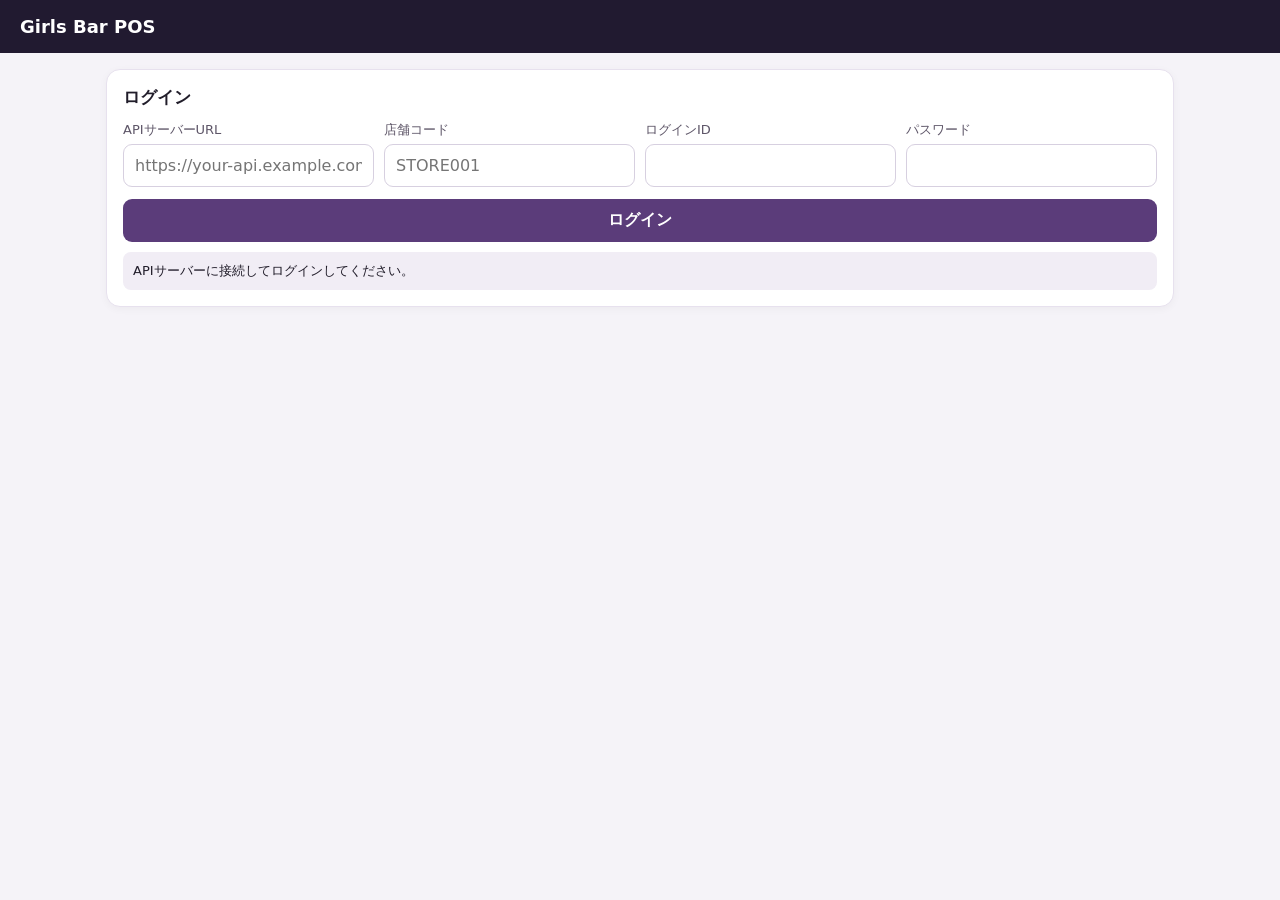
==== frontend/index.html @ 0dfa1655 "Add basic master registration controls to POS UI" ====
<!doctype html>
<html lang="ja">
<head>
<meta charset="utf-8"><meta name="viewport" content="width=device-width,initial-scale=1,viewport-fit=cover">
<meta name="theme-color" content="#171323"><title>Girls Bar POS</title>
<style>
:root{font-family:system-ui,-apple-system,"Noto Sans JP",sans-serif;color:#211d2a;background:#f5f3f8}
*{box-sizing:border-box}body{margin:0}header{background:#211a30;color:white;padding:16px 20px;display:flex;justify-content:space-between;align-items:center}
main{max-width:1100px;margin:auto;padding:16px}.panel{background:white;border:1px solid #e7e1ee;border-radius:14px;padding:16px;margin:0 0 14px;box-shadow:0 2px 8px #2113230a}
h1{font-size:18px;margin:0}h2{font-size:17px;margin:0 0 12px}.muted{color:#777181;font-size:13px}
input,select,button{font:inherit;border-radius:9px;padding:11px;border:1px solid #d7d0e0;min-width:0;width:100%}
button{background:#5b3c7a;color:white;border:0;font-weight:650;cursor:pointer}button.secondary{background:#eee9f3;color:#342640}button:disabled{opacity:.45}
.grid{display:grid;grid-template-columns:repeat(auto-fit,minmax(190px,1fr));gap:10px}.row{display:flex;gap:8px;align-items:center}.row>*{flex:1}.tables{display:grid;grid-template-columns:repeat(auto-fill,minmax(125px,1fr));gap:10px}
.table{background:#f2edf7;color:#2c2137;border:1px solid #ded3e9;min-height:90px}.table.occupied{background:#fcebdc;border-color:#f1c99e}.table.checkout{background:#e5efff;border-color:#b7cfee}
.actions{display:flex;gap:8px;flex-wrap:wrap}.actions button{width:auto;flex:1;min-width:130px}.hidden{display:none!important}.status{padding:10px;border-radius:8px;background:#f1edf5;white-space:pre-wrap;font-size:13px;margin-top:10px}.danger{color:#a12b35}
label{display:block;font-size:13px;color:#5e5668;margin-bottom:5px}
@media(min-width:720px){.two{display:grid;grid-template-columns:1fr 1fr;gap:14px}}
</style></head>
<body>
<header><h1>Girls Bar POS</h1><button id="logout" class="secondary hidden" style="width:auto">ログアウト</button></header>
<main>
<section id="login" class="panel"><h2>ログイン</h2><div class="grid">
<div><label>APIサーバーURL</label><input id="apiurl" placeholder="https://your-api.example.com"></div><div><label>店舗コード</label><input id="store" autocomplete="organization" placeholder="STORE001"></div>
<div><label>ログインID</label><input id="loginid" autocomplete="username"></div>
<div><label>パスワード</label><input id="password" type="password" autocomplete="current-password"></div>
</div><button id="loginbtn" style="margin-top:12px">ログイン</button><div id="loginmsg" class="status">APIサーバーに接続してログインしてください。</div></section>
<div id="app" class="hidden">
<section class="panel"><div class="row"><div><h2>卓管理</h2><div class="muted">卓を選択して着席・会計へ進みます。</div></div><button id="refresh" class="secondary">更新</button></div><div id="tables" class="tables"></div></section>
<div class="two">
<section class="panel"><h2>店舗マスター登録（オーナー・店長）</h2><div class="grid">
<div><label>卓名</label><input id="newtable" placeholder="A卓"><button id="addtable" style="margin-top:6px">卓を追加</button></div>
<div><label>キャストコード</label><input id="castcode" placeholder="C001"><label>キャスト名</label><input id="castname"><label>時給</label><input id="castwage" type="number" min="0"><button id="addcast" style="margin-top:6px">キャストを追加</button></div>
<div><label>商品名</label><input id="prodname"><label>販売価格</label><input id="prodprice" type="number" min="0"><label>バック率（%）</label><input id="prodrate" type="number" min="0" max="100" value="0"><button id="addproduct" style="margin-top:6px">商品を追加</button></div>
<div><label>セット名</label><input id="setname"><label>時間（分）</label><input id="setminutes" type="number" min="1" value="60"><label>料金</label><input id="setprice" type="number" min="0"><button id="addmenu" style="margin-top:6px">セットを追加</button></div>
</div></section>
<section class="panel"><h2>着席登録</h2><div class="grid"><div><label>卓ID</label><input id="tableid" type="number" min="1"></div><div><label>人数</label><input id="people" type="number" min="1" value="1"></div></div><button id="seat" style="margin-top:10px">着席開始</button></section>
<section class="panel"><h2>セット・延長</h2><label>営業セッションID</label><input id="sessionid" type="number" min="1"><label style="margin-top:8px">セットメニュー</label><select id="setmenu"></select><button id="addset" style="margin-top:10px">セットを登録</button></section>
</div>
<section class="panel"><h2>商品注文</h2><div class="grid"><div><label>営業セッションID</label><input id="ordersession" type="number" min="1"></div><div><label>商品</label><select id="product"></select></div><div><label>数量</label><input id="quantity" type="number" min="0.001" step="0.001" value="1"></div><div><label>バック配分先</label><select id="cast" multiple size="3"></select><div class="muted">複数選択時は均等配分（初期UI）</div></div></div><button id="order" style="margin-top:10px">注文登録</button></section>
<section class="panel"><h2>会計</h2><div class="grid"><div><label>営業セッションID</label><input id="billsession" type="number" min="1"></div><div><label>決済方法</label><select id="method"><option value="cash">現金</option><option value="credit_card">クレジットカード</option><option value="qr">QR決済</option><option value="electronic_money">電子マネー</option><option value="transfer">振込</option><option value="other">その他</option></select></div><div><label>支払金額</label><input id="payamount" type="number" min="0.01" step="0.01"></div></div><div class="actions" style="margin-top:10px"><button id="bill" class="secondary">会計金額確認</button><button id="pay">入金登録</button></div></section>
<section class="panel"><h2>給与確定</h2><div class="grid"><div><label>対象日</label><input id="payrolldate" type="date"></div><div><label>キャスト</label><select id="payrollcast"></select></div></div><button id="confirmPayroll" style="margin-top:10px">給与を計算・確定</button><div class="muted">退勤済みの勤務時間と商品バックを集計します。割増賃金等の法令確認は別途必要です。</div></section>
<section class="panel"><h2>日締め</h2><div class="row"><input id="closedate" type="date"><button id="close" style="max-width:180px">日締め実行</button></div><div class="muted">未退勤・未精算卓・入金不一致があれば確定を止めます。</div></section>
<div id="msg" class="status">ログイン後に操作できます。</div>
</div></main>
<script>
const $=id=>document.getElementById(id);let token="",master={products:[],sets:[],casts:[]};
let apiBase=localStorage.getItem("girlsbar_api")||location.origin;\n$("apiurl").value=apiBase;\n$("apiurl").onchange=()=>{apiBase=$("apiurl").value.replace(/\\/$/,"");localStorage.setItem("girlsbar_api",apiBase)};
function key(){return crypto.randomUUID()}
async function api(path,method="GET",body=null){
 const res=await fetch(apiBase+path,{method,headers:{"Content-Type":"application/json",...(token?{Authorization:"Bearer "+token}:{})},...(body?{body:JSON.stringify(body)}:{})});
 const data=await res.json().catch(()=>({detail:res.statusText}));if(!res.ok)throw Error(data.detail||"API error "+res.status);return data;
}
function msg(value,el="msg"){ $(el).textContent=typeof value==="string"?value:JSON.stringify(value,null,2);}
$("loginbtn").onclick=async()=>{try{const d=await api("/api/auth/login","POST",{store_code:$("store").value,login_id:$("loginid").value,password:$("password").value});token=d.access_token;$("login").classList.add("hidden");$("app").classList.remove("hidden");$("logout").classList.remove("hidden");await loadAll();msg("ログインしました。");}catch(e){msg(e.message,"loginmsg")}};
$("logout").onclick=()=>{token="";$("app").classList.add("hidden");$("login").classList.remove("hidden");$("logout").classList.add("hidden")};
async function loadAll(){const [tables,products,sets,casts]=await Promise.all([api("/api/tables"),api("/api/products"),api("/api/set-menus"),api("/api/casts")]);master={products,sets,casts};
$("tables").replaceChildren();tables.forEach(t=>{const b=document.createElement("button");b.className="table "+t.status;b.textContent=t.table_name+"\n"+t.status+(t.session_id?"\nSession #"+t.session_id:"");b.onclick=()=>{$("tableid").value=t.id;if(t.session_id){$("sessionid").value=t.session_id;$("ordersession").value=t.session_id;$("billsession").value=t.session_id}};$("tables").append(b)});
fill("product",products,p=>p.product_name+" ¥"+p.selling_price);fill("setmenu",sets,s=>s.name+" / "+s.duration_minutes+"分 ¥"+s.price);fill("cast",casts,c=>c.cast_name);fill("payrollcast",casts,c=>c.cast_name);
}
function fill(id,arr,label){const el=$(id);el.replaceChildren();arr.forEach(x=>{const o=document.createElement("option");o.value=x.id;o.textContent=label(x);el.append(o)})}
$("refresh").onclick=()=>loadAll().catch(e=>msg(e.message));\n$("addtable").onclick=async()=>{try{msg(await api("/api/tables","POST",{table_name:$("newtable").value,capacity:4}));await loadAll()}catch(e){msg(e.message)}};
$("addcast").onclick=async()=>{try{msg(await api("/api/casts","POST",{cast_code:$("castcode").value,cast_name:$("castname").value,hourly_wage:$("castwage").value}));await loadAll()}catch(e){msg(e.message)}};
$("addproduct").onclick=async()=>{try{msg(await api("/api/products","POST",{product_name:$("prodname").value,selling_price:$("prodprice").value,back_rate:$("prodrate").value,back_type:"percentage"}));await loadAll()}catch(e){msg(e.message)}};
$("addmenu").onclick=async()=>{try{msg(await api("/api/set-menus","POST",{name:$("setname").value,duration_minutes:+$("setminutes").value,price:$("setprice").value,is_extension:false}));await loadAll()}catch(e){msg(e.message)}};

$("seat").onclick=async()=>{try{const d=await api("/api/sessions","POST",{table_id:+$("tableid").value,customer_count:+$("people").value,idempotency_key:key()});["sessionid","ordersession","billsession"].forEach(id=>$(id).value=d.session_id);msg(d);await loadAll()}catch(e){msg(e.message)}};
$("addset").onclick=async()=>{try{msg(await api("/api/sessions/"+$("sessionid").value+"/sets","POST",{set_menu_id:+$("setmenu").value}))}catch(e){msg(e.message)}};
$("order").onclick=async()=>{try{const selected=[...$("cast").selectedOptions].map(o=>+o.value);const allocations=selected.map(id=>({cast_id:id,allocation_rate:100/Math.max(selected.length,1)}));const d=await api("/api/orders","POST",{session_id:+$("ordersession").value,idempotency_key:key(),items:[{product_id:+$("product").value,quantity:$("quantity").value,allocations}]});msg(d)}catch(e){msg(e.message)}};
$("bill").onclick=async()=>{try{const d=await api("/api/sessions/"+$("billsession").value+"/bill");$("payamount").value=d.balance;msg(d)}catch(e){msg(e.message)}};
$("pay").onclick=async()=>{try{msg(await api("/api/payments","POST",{session_id:+$("billsession").value,payment_method:$("method").value,amount:$("payamount").value,idempotency_key:key()}));await loadAll()}catch(e){msg(e.message)}};
$("confirmPayroll").onclick=async()=>{try{const date=$("payrolldate").value;const id=$("payrollcast").value;msg(await api("/api/casts/"+id+"/payroll/confirm?business_date="+encodeURIComponent(date),"POST"))}catch(e){msg(e.message)}};\n$("payrolldate").value=new Date().toLocaleDateString("en-CA");\n$("close").onclick=async()=>{if(!confirm("この営業日の締め処理を実行しますか？"))return;try{msg(await api("/api/closings/run","POST",{business_date:$("closedate").value}))}catch(e){msg(e.message)}};
$("closedate").value=new Date().toLocaleDateString("en-CA");
</script></body></html>
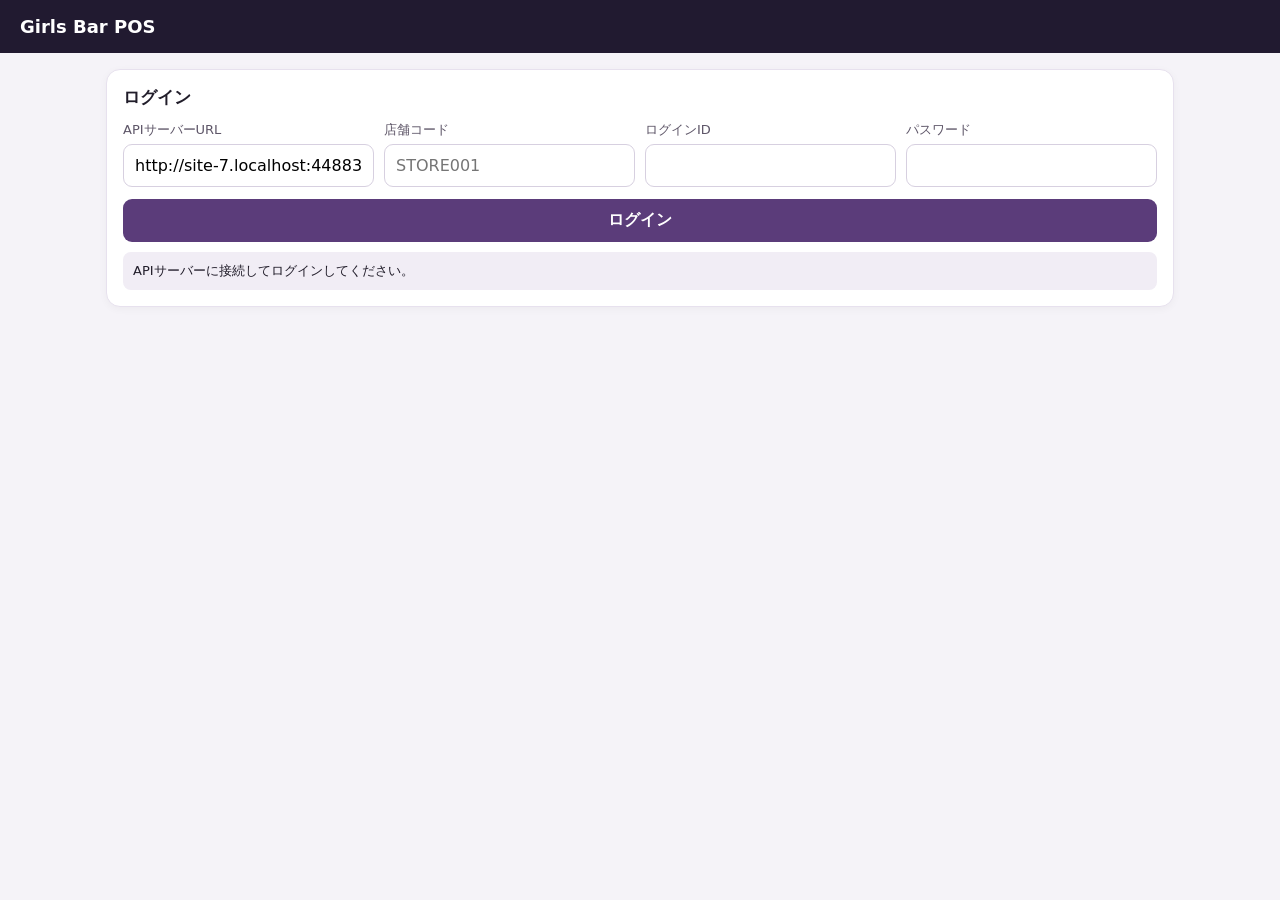
==== commit bd04a9ba: "Repair table status label JavaScript newline expression" ====
--- a/frontend/index.html
+++ b/frontend/index.html
@@ -27,7 +27,16 @@
 <div id="app" class="hidden">
 <section class="panel"><div class="row"><div><h2>卓管理</h2><div class="muted">卓を選択して着席・会計へ進みます。</div></div><button id="refresh" class="secondary">更新</button></div><div id="tables" class="tables"></div></section>
 <div class="two">
-<section class="panel"><h2>店舗マスター登録（オーナー・店長）</h2><div class="grid">
+<section class="panel"><h2>マスター編集・利用停止</h2><div class="grid">
+<div><label>商品</label><select id="editproduct"></select><button id="loadproduct" class="secondary">商品を読み込む</button><button id="saveproduct">商品を更新</button><button id="disableproduct" class="secondary">商品を利用停止</button></div>
+<div><label>セットメニュー</label><select id="editmenu"></select><button id="loadmenu" class="secondary">セットを読み込む</button><button id="savemenu">セットを更新</button><button id="disablemenu" class="secondary">セットを利用停止</button></div>
+<div><label>キャスト</label><select id="editcast"></select><button id="loadcast" class="secondary">キャストを読み込む</button><button id="savecast">キャストを更新</button><button id="disablecast" class="secondary">キャストを利用停止</button></div>
+<div><label>卓</label><select id="edittable"></select><button id="loadtable" class="secondary">卓を読み込む</button><button id="savetable">卓を更新</button><button id="disabletable" class="secondary">卓を利用停止</button></div>
+</div><div class="muted">利用停止は過去の注文・会計履歴を削除せず、新規選択対象から外します。</div></section>\n<section class="panel"><h2>店舗料金・勤務設定</h2><div class="grid">
+<div><label><input id="taxenabled" type="checkbox" style="width:auto"> 消費税を有効</label><label>税率（%）</label><input id="taxrate" type="number" step="0.01" min="0" max="100"><label>税計算</label><select id="taxmode"><option value="exclusive">外税</option><option value="inclusive">内税</option></select></div>
+<div><label><input id="serviceenabled" type="checkbox" style="width:auto"> サービス料を有効</label><label>サービス料方式</label><select id="servicemode"><option value="rate">率</option><option value="fixed">固定額</option></select><label>サービス料率（%）</label><input id="servicerate" type="number" step="0.01" min="0" max="100"><label>固定額</label><input id="servicefixed" type="number" min="0"><label>対象</label><select id="servicebasis"><option value="sets_only">セットのみ</option><option value="items_only">商品だけ</option><option value="all_subtotal">全小計</option></select><label><input id="servicetaxable" type="checkbox" style="width:auto"> サービス料に課税</label></div>
+<div><label>勤務時間の丸め単位（分）</label><select id="roundminutes"><option>1</option><option>5</option><option>10</option><option>15</option><option>30</option><option>60</option></select><label>丸め方法</label><select id="roundmode"><option value="floor">切り捨て</option><option value="half_up">四捨五入</option><option value="ceil">切り上げ</option></select><button id="savesettings" style="margin-top:8px">店舗設定を保存</button></div>
+</div><div class="muted">変更は保存後の会計・勤怠計算に適用されます。過去の確定済み記録は変更しません。</div></section>\n<section class="panel"><h2>店舗マスター登録（オーナー・店長）</h2><div class="grid">
 <div><label>卓名</label><input id="newtable" placeholder="A卓"><button id="addtable" style="margin-top:6px">卓を追加</button></div>
 <div><label>キャストコード</label><input id="castcode" placeholder="C001"><label>キャスト名</label><input id="castname"><label>時給</label><input id="castwage" type="number" min="0"><button id="addcast" style="margin-top:6px">キャストを追加</button></div>
 <div><label>商品名</label><input id="prodname"><label>販売価格</label><input id="prodprice" type="number" min="0"><label>バック率（%）</label><input id="prodrate" type="number" min="0" max="100" value="0"><button id="addproduct" style="margin-top:6px">商品を追加</button></div>
@@ -38,13 +47,15 @@
 </div>
 <section class="panel"><h2>商品注文</h2><div class="grid"><div><label>営業セッションID</label><input id="ordersession" type="number" min="1"></div><div><label>商品</label><select id="product"></select></div><div><label>数量</label><input id="quantity" type="number" min="0.001" step="0.001" value="1"></div><div><label>バック配分先</label><select id="cast" multiple size="3"></select><div class="muted">複数選択時は均等配分（初期UI）</div></div></div><button id="order" style="margin-top:10px">注文登録</button></section>
 <section class="panel"><h2>会計</h2><div class="grid"><div><label>営業セッションID</label><input id="billsession" type="number" min="1"></div><div><label>決済方法</label><select id="method"><option value="cash">現金</option><option value="credit_card">クレジットカード</option><option value="qr">QR決済</option><option value="electronic_money">電子マネー</option><option value="transfer">振込</option><option value="other">その他</option></select></div><div><label>支払金額</label><input id="payamount" type="number" min="0.01" step="0.01"></div></div><div class="actions" style="margin-top:10px"><button id="bill" class="secondary">会計金額確認</button><button id="pay">入金登録</button></div></section>
-<section class="panel"><h2>給与確定</h2><div class="grid"><div><label>対象日</label><input id="payrolldate" type="date"></div><div><label>キャスト</label><select id="payrollcast"></select></div></div><button id="confirmPayroll" style="margin-top:10px">給与を計算・確定</button><div class="muted">退勤済みの勤務時間と商品バックを集計します。割増賃金等の法令確認は別途必要です。</div></section>
+<section class="panel"><h2>返金処理（オーナー・店長）</h2><div class="grid"><div><label>決済ID</label><input id="paymentid" type="number" min="1"><label>返金額</label><input id="refundamount" type="number" min="0.01" step="0.01"></div><div><label>返金理由</label><input id="refundreason" maxlength="500" placeholder="返金理由を入力"><button id="refund" style="margin-top:8px">返金を登録</button></div></div><div class="muted">返金は元の決済に紐づけて記録し、営業日別の返金額に計上します。</div></section>\n<section class="panel"><h2>給与確定</h2><div class="grid"><div><label>対象日</label><input id="payrolldate" type="date"></div><div><label>キャスト</label><select id="payrollcast"></select></div></div><button id="confirmPayroll" style="margin-top:10px">給与を計算・確定</button><div class="muted">退勤済みの勤務時間と商品バックを集計します。割増賃金等の法令確認は別途必要です。</div></section>
 <section class="panel"><h2>日締め</h2><div class="row"><input id="closedate" type="date"><button id="close" style="max-width:180px">日締め実行</button></div><div class="muted">未退勤・未精算卓・入金不一致があれば確定を止めます。</div></section>
 <div id="msg" class="status">ログイン後に操作できます。</div>
 </div></main>
 <script>
 const $=id=>document.getElementById(id);let token="",master={products:[],sets:[],casts:[]};
-let apiBase=localStorage.getItem("girlsbar_api")||location.origin;\n$("apiurl").value=apiBase;\n$("apiurl").onchange=()=>{apiBase=$("apiurl").value.replace(/\\/$/,"");localStorage.setItem("girlsbar_api",apiBase)};
+let apiBase=localStorage.getItem("girlsbar_api")||location.origin;
+$("apiurl").value=apiBase;
+$("apiurl").onchange=()=>{apiBase=$("apiurl").value.replace(/\/$/,"");localStorage.setItem("girlsbar_api",apiBase)};
 function key(){return crypto.randomUUID()}
 async function api(path,method="GET",body=null){
  const res=await fetch(apiBase+path,{method,headers:{"Content-Type":"application/json",...(token?{Authorization:"Bearer "+token}:{})},...(body?{body:JSON.stringify(body)}:{})});
@@ -53,12 +64,30 @@
 function msg(value,el="msg"){ $(el).textContent=typeof value==="string"?value:JSON.stringify(value,null,2);}
 $("loginbtn").onclick=async()=>{try{const d=await api("/api/auth/login","POST",{store_code:$("store").value,login_id:$("loginid").value,password:$("password").value});token=d.access_token;$("login").classList.add("hidden");$("app").classList.remove("hidden");$("logout").classList.remove("hidden");await loadAll();msg("ログインしました。");}catch(e){msg(e.message,"loginmsg")}};
 $("logout").onclick=()=>{token="";$("app").classList.add("hidden");$("login").classList.remove("hidden");$("logout").classList.add("hidden")};
-async function loadAll(){const [tables,products,sets,casts]=await Promise.all([api("/api/tables"),api("/api/products"),api("/api/set-menus"),api("/api/casts")]);master={products,sets,casts};
-$("tables").replaceChildren();tables.forEach(t=>{const b=document.createElement("button");b.className="table "+t.status;b.textContent=t.table_name+"\n"+t.status+(t.session_id?"\nSession #"+t.session_id:"");b.onclick=()=>{$("tableid").value=t.id;if(t.session_id){$("sessionid").value=t.session_id;$("ordersession").value=t.session_id;$("billsession").value=t.session_id}};$("tables").append(b)});
+async function loadAll(){const [tables,products,sets,casts,settings]=await Promise.all([api("/api/tables"),api("/api/products"),api("/api/set-menus"),api("/api/casts"),api("/api/settings")]);master={products,sets,casts,tables};fill("editproduct",products,p=>p.product_name);fill("editmenu",sets,s=>s.name);fill("editcast",casts,c=>c.cast_name);fill("edittable",tables,t=>t.table_name);setSettings(settings);
+$("tables").replaceChildren();tables.forEach(t=>{const b=document.createElement("button");b.className="table "+t.status;b.textContent=t.table_name+String.fromCharCode(10)+t.status+(t.session_id?String.fromCharCode(10)+"Session #"+t.session_id:"");b.onclick=()=>{$("tableid").value=t.id;if(t.session_id){$("sessionid").value=t.session_id;$("ordersession").value=t.session_id;$("billsession").value=t.session_id}};$("tables").append(b)});
 fill("product",products,p=>p.product_name+" ¥"+p.selling_price);fill("setmenu",sets,s=>s.name+" / "+s.duration_minutes+"分 ¥"+s.price);fill("cast",casts,c=>c.cast_name);fill("payrollcast",casts,c=>c.cast_name);
 }
+
+function selected(id,items){return items.find(x=>String(x.id)===$(id).value)}
+$("loadproduct").onclick=()=>{const p=selected("editproduct",master.products);if(p){$("prodname").value=p.product_name;$("prodprice").value=p.selling_price;$("prodrate").value=p.back_rate}};
+$("saveproduct").onclick=async()=>{try{const id=$("editproduct").value;msg(await api("/api/products/"+id,"PUT",{product_name:$("prodname").value,selling_price:$("prodprice").value,back_rate:$("prodrate").value,back_type:"percentage",is_active:true}));await loadAll()}catch(e){msg(e.message)}};
+$("disableproduct").onclick=async()=>{try{const p=selected("editproduct",master.products);if(!p||!confirm(p.product_name+" を利用停止しますか？"))return;msg(await api("/api/products/"+p.id,"PUT",{product_name:p.product_name,selling_price:p.selling_price,back_rate:p.back_rate,back_type:p.back_type,is_active:false}));await loadAll()}catch(e){msg(e.message)}};
+$("loadmenu").onclick=()=>{const s=selected("editmenu",master.sets);if(s){$("setname").value=s.name;$("setminutes").value=s.duration_minutes;$("setprice").value=s.price}};
+$("savemenu").onclick=async()=>{try{const id=$("editmenu").value;const s=selected("editmenu",master.sets);msg(await api("/api/set-menus/"+id,"PUT",{name:$("setname").value,duration_minutes:+$("setminutes").value,price:$("setprice").value,is_extension:!!s.is_extension,is_active:true}));await loadAll()}catch(e){msg(e.message)}};
+$("disablemenu").onclick=async()=>{try{const s=selected("editmenu",master.sets);if(!s||!confirm(s.name+" を利用停止しますか？"))return;msg(await api("/api/set-menus/"+s.id,"PUT",{name:s.name,duration_minutes:s.duration_minutes,price:s.price,is_extension:!!s.is_extension,is_active:false}));await loadAll()}catch(e){msg(e.message)}};
+$("loadcast").onclick=()=>{const x=selected("editcast",master.casts);if(x){$("castcode").value=x.cast_code;$("castname").value=x.cast_name;$("castwage").value=x.hourly_wage}};
+$("savecast").onclick=async()=>{try{const id=$("editcast").value;msg(await api("/api/casts/"+id,"PUT",{cast_code:$("castcode").value,cast_name:$("castname").value,hourly_wage:$("castwage").value,is_active:true}));await loadAll()}catch(e){msg(e.message)}};
+$("disablecast").onclick=async()=>{try{const x=selected("editcast",master.casts);if(!x||!confirm(x.cast_name+" を利用停止しますか？"))return;msg(await api("/api/casts/"+x.id,"PUT",{cast_code:x.cast_code,cast_name:x.cast_name,hourly_wage:x.hourly_wage,is_active:false}));await loadAll()}catch(e){msg(e.message)}};
+$("loadtable").onclick=()=>{const t=selected("edittable",master.tables);if(t){$("newtable").value=t.table_name}};
+$("savetable").onclick=async()=>{try{const t=selected("edittable",master.tables);msg(await api("/api/tables/"+t.id,"PUT",{table_name:$("newtable").value,capacity:t.capacity,is_active:true}));await loadAll()}catch(e){msg(e.message)}};
+$("disabletable").onclick=async()=>{try{const t=selected("edittable",master.tables);if(!t||!confirm(t.table_name+" を利用停止しますか？"))return;msg(await api("/api/tables/"+t.id,"PUT",{table_name:t.table_name,capacity:t.capacity,is_active:false}));await loadAll()}catch(e){msg(e.message)}};
+function setSettings(s){$("taxenabled").checked=!!s.tax_enabled;$("taxrate").value=s.tax_rate;$("taxmode").value=s.tax_mode;$("serviceenabled").checked=!!s.service_enabled;$("servicemode").value=s.service_mode;$("servicerate").value=s.service_rate;$("servicefixed").value=s.service_fixed_amount;$("servicebasis").value=s.service_basis;$("servicetaxable").checked=!!s.service_taxable;$("roundminutes").value=s.work_rounding_minutes;$("roundmode").value=s.work_rounding_mode}
+$("savesettings").onclick=async()=>{try{const d=await api("/api/settings","PUT",{tax_enabled:$("taxenabled").checked,tax_rate:$("taxrate").value,tax_mode:$("taxmode").value,service_enabled:$("serviceenabled").checked,service_rate:$("servicerate").value,service_mode:$("servicemode").value,service_fixed_amount:$("servicefixed").value,service_taxable:$("servicetaxable").checked,service_basis:$("servicebasis").value,work_rounding_minutes:+$("roundminutes").value,work_rounding_mode:$("roundmode").value});msg(d)}catch(e){msg(e.message)}};
+function localDate(){const d=new Date();return new Date(d.getTime()-d.getTimezoneOffset()*60000).toISOString().slice(0,10)}
 function fill(id,arr,label){const el=$(id);el.replaceChildren();arr.forEach(x=>{const o=document.createElement("option");o.value=x.id;o.textContent=label(x);el.append(o)})}
-$("refresh").onclick=()=>loadAll().catch(e=>msg(e.message));\n$("addtable").onclick=async()=>{try{msg(await api("/api/tables","POST",{table_name:$("newtable").value,capacity:4}));await loadAll()}catch(e){msg(e.message)}};
+$("refresh").onclick=()=>loadAll().catch(e=>msg(e.message));
+$("addtable").onclick=async()=>{try{msg(await api("/api/tables","POST",{table_name:$("newtable").value,capacity:4}));await loadAll()}catch(e){msg(e.message)}};
 $("addcast").onclick=async()=>{try{msg(await api("/api/casts","POST",{cast_code:$("castcode").value,cast_name:$("castname").value,hourly_wage:$("castwage").value}));await loadAll()}catch(e){msg(e.message)}};
 $("addproduct").onclick=async()=>{try{msg(await api("/api/products","POST",{product_name:$("prodname").value,selling_price:$("prodprice").value,back_rate:$("prodrate").value,back_type:"percentage"}));await loadAll()}catch(e){msg(e.message)}};
 $("addmenu").onclick=async()=>{try{msg(await api("/api/set-menus","POST",{name:$("setname").value,duration_minutes:+$("setminutes").value,price:$("setprice").value,is_extension:false}));await loadAll()}catch(e){msg(e.message)}};
@@ -67,7 +96,10 @@
 $("addset").onclick=async()=>{try{msg(await api("/api/sessions/"+$("sessionid").value+"/sets","POST",{set_menu_id:+$("setmenu").value}))}catch(e){msg(e.message)}};
 $("order").onclick=async()=>{try{const selected=[...$("cast").selectedOptions].map(o=>+o.value);const allocations=selected.map(id=>({cast_id:id,allocation_rate:100/Math.max(selected.length,1)}));const d=await api("/api/orders","POST",{session_id:+$("ordersession").value,idempotency_key:key(),items:[{product_id:+$("product").value,quantity:$("quantity").value,allocations}]});msg(d)}catch(e){msg(e.message)}};
 $("bill").onclick=async()=>{try{const d=await api("/api/sessions/"+$("billsession").value+"/bill");$("payamount").value=d.balance;msg(d)}catch(e){msg(e.message)}};
-$("pay").onclick=async()=>{try{msg(await api("/api/payments","POST",{session_id:+$("billsession").value,payment_method:$("method").value,amount:$("payamount").value,idempotency_key:key()}));await loadAll()}catch(e){msg(e.message)}};
-$("confirmPayroll").onclick=async()=>{try{const date=$("payrolldate").value;const id=$("payrollcast").value;msg(await api("/api/casts/"+id+"/payroll/confirm?business_date="+encodeURIComponent(date),"POST"))}catch(e){msg(e.message)}};\n$("payrolldate").value=new Date().toLocaleDateString("en-CA");\n$("close").onclick=async()=>{if(!confirm("この営業日の締め処理を実行しますか？"))return;try{msg(await api("/api/closings/run","POST",{business_date:$("closedate").value}))}catch(e){msg(e.message)}};
+$("pay").onclick=async()=>{try{const d=await api("/api/payments","POST",{session_id:+$("billsession").value,payment_method:$("method").value,amount:$("payamount").value,idempotency_key:key()});if(d.payment_id)$("paymentid").value=d.payment_id;msg(d);await loadAll()}catch(e){msg(e.message)}};
+$("refund").onclick=async()=>{if(!confirm("この決済の返金を登録しますか？"))return;try{const d=await api("/api/payments/"+$("paymentid").value+"/refund","POST",{amount:$("refundamount").value,reason:$("refundreason").value,idempotency_key:key()});msg(d)}catch(e){msg(e.message)}};
+$("confirmPayroll").onclick=async()=>{try{const date=$("payrolldate").value;const id=$("payrollcast").value;msg(await api("/api/casts/"+id+"/payroll/confirm?business_date="+encodeURIComponent(date),"POST"))}catch(e){msg(e.message)}};
+$("payrolldate").value=localDate();
+$("close").onclick=async()=>{if(!confirm("この営業日の締め処理を実行しますか？"))return;try{msg(await api("/api/closings/run","POST",{business_date:$("closedate").value}))}catch(e){msg(e.message)}};
 $("closedate").value=new Date().toLocaleDateString("en-CA");
 </script></body></html>
